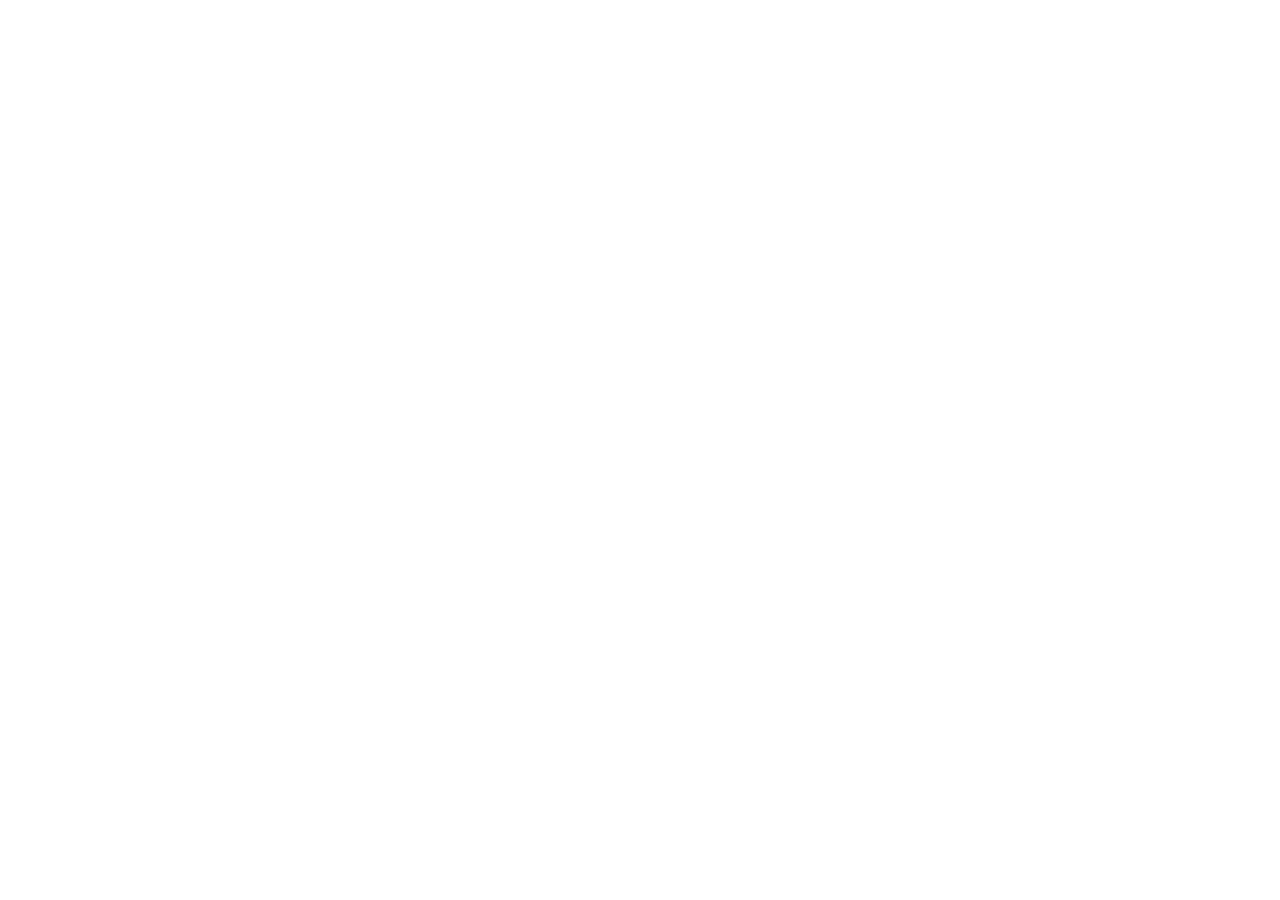
==== index.html @ eadfe166 "criei a pagina principal" ====
<!DOCTYPE html>
<html lang="pt-br">
<head>
    <meta charset="UTF-8">
    <meta name="viewport" content="width=device-width, initial-scale=1.0">
    <title>Projeto Redes Sociais</title>
    <link rel="shortcut icon" href="favicon.ico" type="image/x-icon">
</head>
<body>
    
</body>
</html>
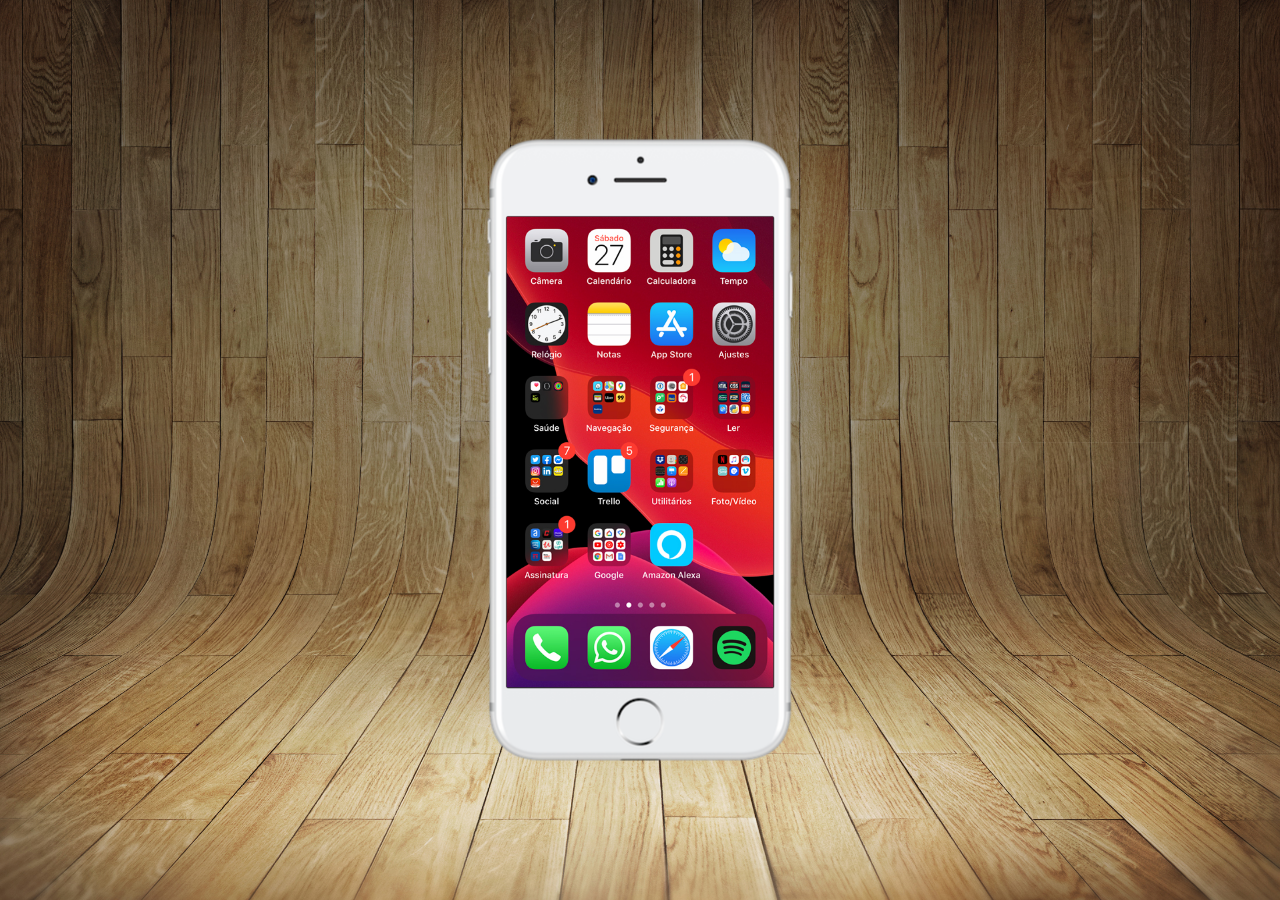
==== commit 62049d60: "criei home" ====
--- a/index.html
+++ b/index.html
@@ -5,8 +5,16 @@
     <meta name="viewport" content="width=device-width, initial-scale=1.0">
     <title>Projeto Redes Sociais</title>
     <link rel="shortcut icon" href="favicon.ico" type="image/x-icon">
+    <link rel="stylesheet" href="estilos/style.css">
 </head>
 <body>
-    
+    <main>
+        <section id="telefone">
+            <iframe src="home.html" name="tela" id="tela" frameborder="0"></iframe>
+        </section>
+        <section id="redes-sociais">
+
+        </section>
+    </main>
 </body>
 </html>
--- a/estilos/style.css
+++ b/estilos/style.css
@@ -0,0 +1,45 @@
+@charset "UTF-8";
+
+* {
+    margin: 0px;
+    padding: 0px;
+    font-family: Arial, Helvetica, sans-serif;
+}
+
+html, body {
+    height: 100vh;
+    width: 100vw;
+    background-color: black;
+}
+
+body {
+    background: url('../imagens/fundo-madeira.jpg') no-repeat top center;
+    background-size: cover;
+    background-attachment: fixed;
+}
+
+main {
+    position: relative;
+    height: 100vh;
+}
+
+section#telefone {
+    position: absolute;
+    top: 50%;
+    left: 50%;
+    transform: translate(-50%, -50%);
+
+    height: 627px;
+    width: 311px;
+    background: url('../imagens/frame-iphone.png') no-repeat;
+}
+
+iframe#tela {
+    position: relative;
+    width: 267px;
+    height: 471px;
+    top: 80px;
+    left: 22px;
+    box-shadow: inset 2px 2px 5px rgba(0, 0, 0, 0.2);
+
+}
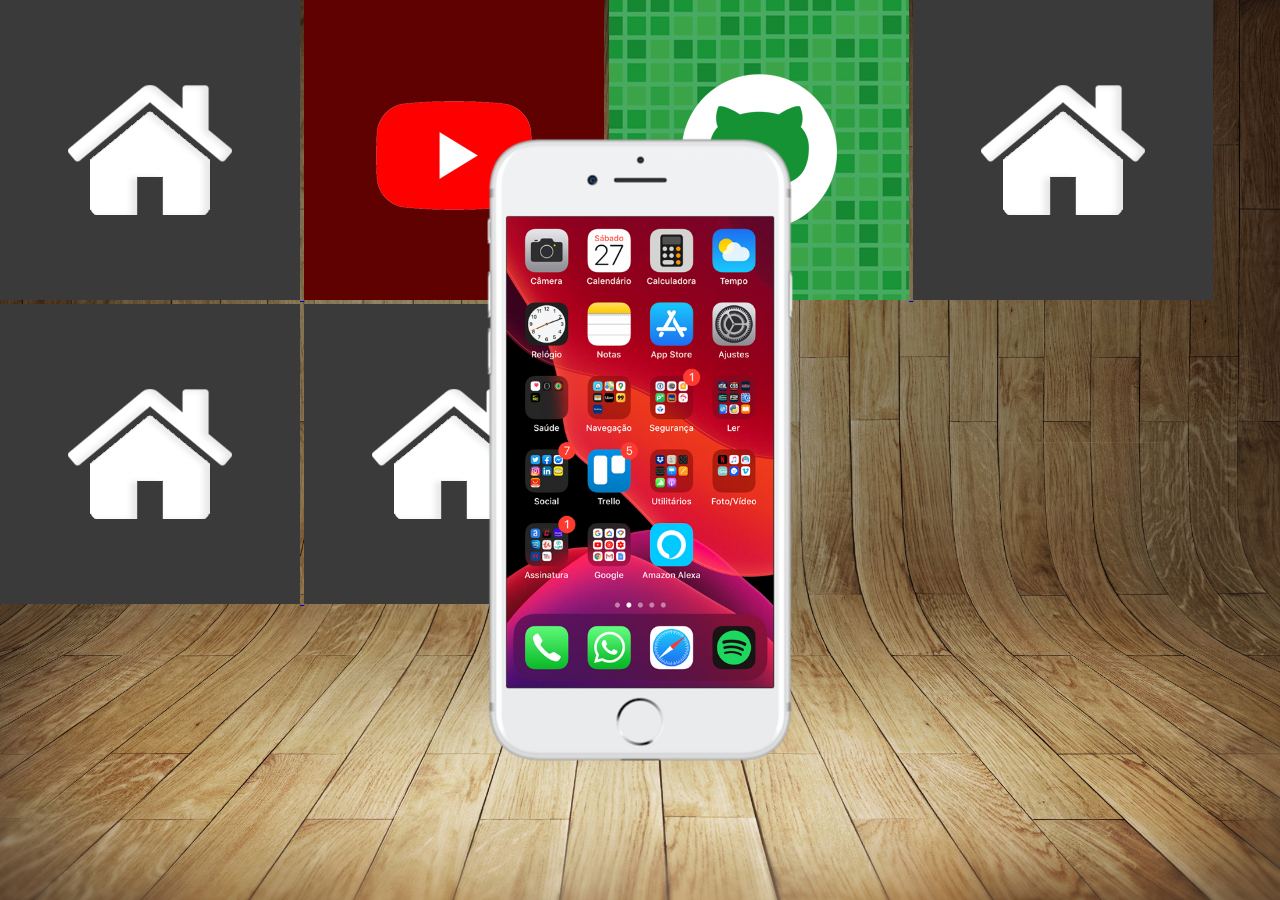
==== commit 00267faa: "atualizando" ====
--- a/index.html
+++ b/index.html
@@ -10,9 +10,23 @@
 <body>
     <main>
         <section id="telefone">
-            <iframe src="home.html" name="tela" id="tela" frameborder="0"></iframe>
+            <iframe src="home.html" name="tela" id="tela" frameborder="0">
+                Seu navegador não é compatível com isso.
+            </iframe>
         </section>
         <section id="redes-sociais">
+            <a href="index.html" target="tela"><img src="imagens/logo-home.jpg" alt="home">
+            </a>
+            <a href="index.html" target="tela"><img src="imagens/logo-youtube.jpg" alt="youtube">
+            </a>
+            <a href="index.html" target="tela"><img src="imagens/logo-github.jpg" alt="logo-home">
+            </a>
+            <a href="index.html" target="tela"><img src="imagens/logo-home.jpg" alt="logo-home">
+            </a>
+            <a href="index.html" target="tela"><img src="imagens/logo-home.jpg" alt="logo-home">
+            </a>
+            <a href="index.html" target="tela"><img src="imagens/logo-home.jpg" alt="logo-home">
+            </a>
 
         </section>
     </main>
--- a/estilos/style.css
+++ b/estilos/style.css
@@ -43,3 +43,7 @@
     box-shadow: inset 2px 2px 5px rgba(0, 0, 0, 0.2);
 
 }
+
+#logo-home {
+    border-radius: 100%;
+}
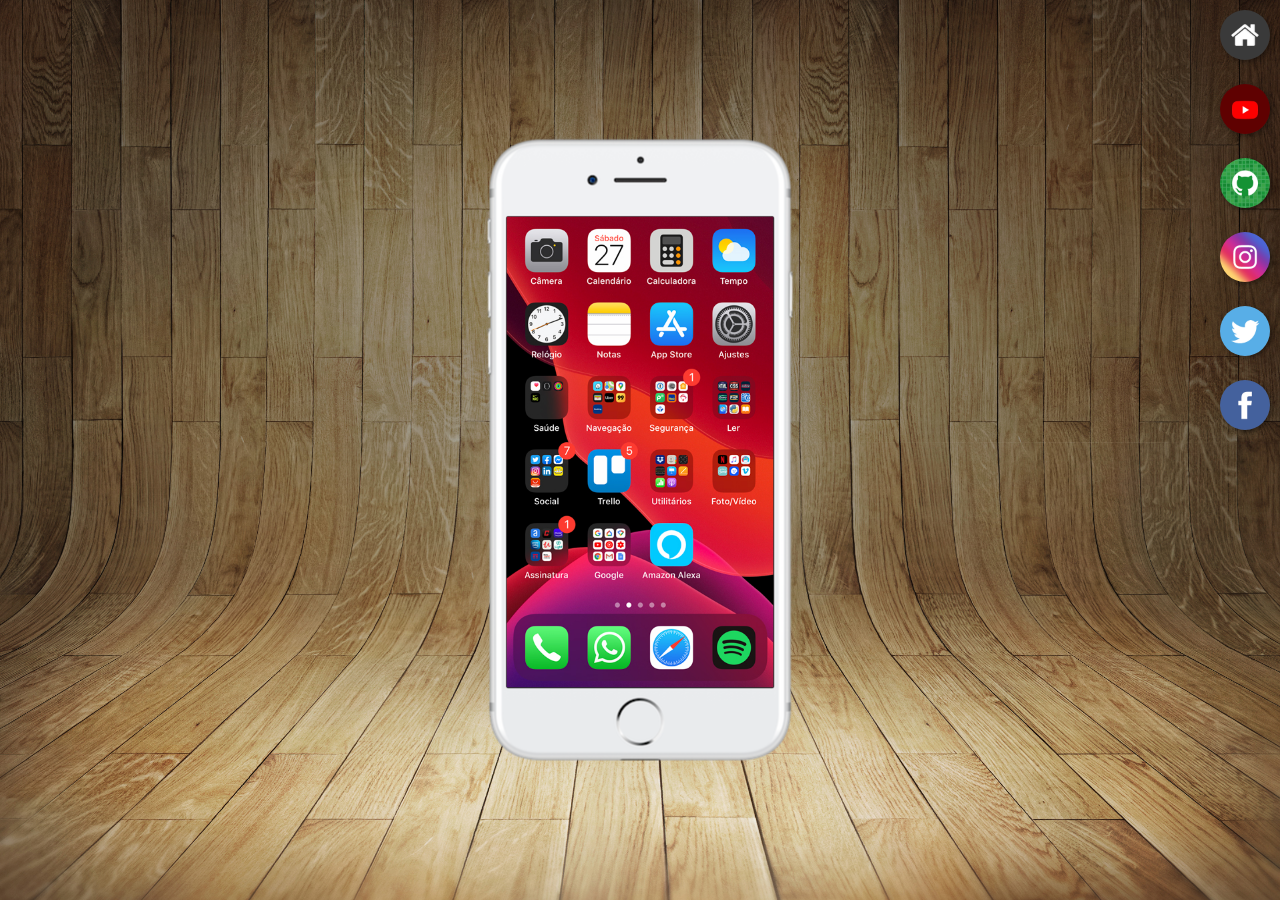
==== commit 72a0865c: "criei botões na lateral" ====
--- a/index.html
+++ b/index.html
@@ -16,16 +16,16 @@
         </section>
         <section id="redes-sociais">
             <a href="index.html" target="tela"><img src="imagens/logo-home.jpg" alt="home">
-            </a>
+            </a><br>
             <a href="index.html" target="tela"><img src="imagens/logo-youtube.jpg" alt="youtube">
-            </a>
-            <a href="index.html" target="tela"><img src="imagens/logo-github.jpg" alt="logo-home">
-            </a>
-            <a href="index.html" target="tela"><img src="imagens/logo-home.jpg" alt="logo-home">
-            </a>
-            <a href="index.html" target="tela"><img src="imagens/logo-home.jpg" alt="logo-home">
-            </a>
-            <a href="index.html" target="tela"><img src="imagens/logo-home.jpg" alt="logo-home">
+            </a><br>
+            <a href="index.html" target="tela"><img src="imagens/logo-github.jpg" alt="github">
+            </a><br>
+            <a href="index.html" target="tela"><img src="imagens/logo-instagram.jpg" alt="instagram">
+            </a><br>
+            <a href="index.html" target="tela"><img src="imagens/logo-twitter.jpg" alt="twitter">
+            </a><br>
+            <a href="index.html" target="tela"><img src="imagens/logo-facebook.jpg" alt="facebook">
             </a>
 
         </section>
--- a/estilos/style.css
+++ b/estilos/style.css
@@ -44,6 +44,21 @@
 
 }
 
-#logo-home {
-    border-radius: 100%;
+section#redes-sociais {
+    text-align: right;
 }
+
+section#redes-sociais img {
+    width: 50px;
+    margin: 10px;
+    border-radius: 50%;
+    box-shadow: 2px 2px 5px rgba(0, 0, 0, 0.404);
+    box-sizing: border-box;
+}
+
+section#redes-sociais img:hover {
+    border: 2px solid rgba(255, 255, 255, 0.644);
+    transform: translate(-3px, -3px);
+    box-shadow: 5px 5px 10px rgba(0, 0, 0, 0.603);
+    transition: transform 0.3s, border 0.5s;
+}
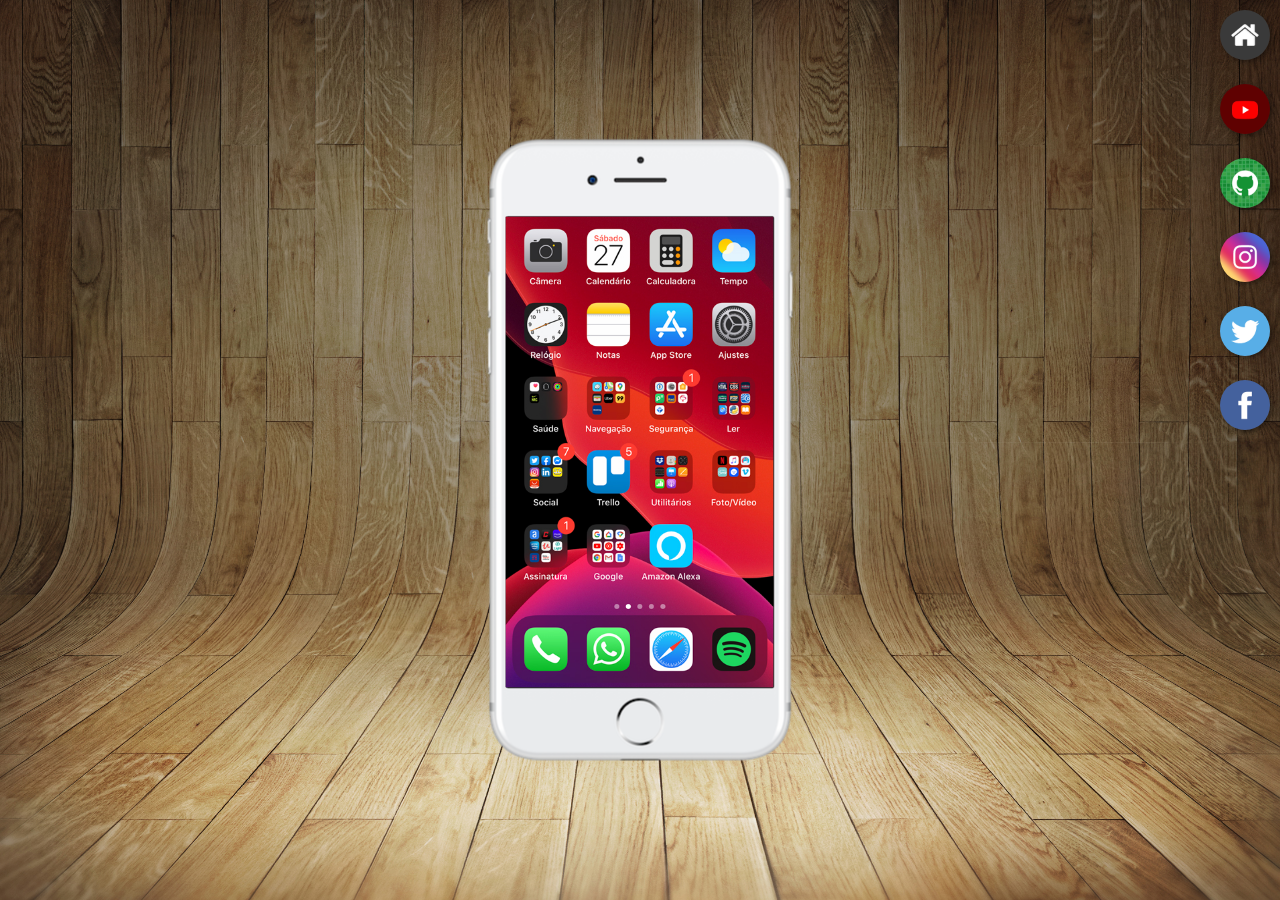
==== commit 93666841: "projeto finalizado" ====
--- a/index.html
+++ b/index.html
@@ -15,17 +15,17 @@
             </iframe>
         </section>
         <section id="redes-sociais">
-            <a href="index.html" target="tela"><img src="imagens/logo-home.jpg" alt="home">
+            <a href="home.html" target="tela"><img src="imagens/logo-home.jpg" alt="home">
             </a><br>
-            <a href="index.html" target="tela"><img src="imagens/logo-youtube.jpg" alt="youtube">
+            <a href="youtube.html" target="tela"><img src="imagens/logo-youtube.jpg" alt="youtube">
             </a><br>
-            <a href="index.html" target="tela"><img src="imagens/logo-github.jpg" alt="github">
+            <a href="github.html" target="tela"><img src="imagens/logo-github.jpg" alt="github">
             </a><br>
-            <a href="index.html" target="tela"><img src="imagens/logo-instagram.jpg" alt="instagram">
+            <a href="instagram.html" target="tela"><img src="imagens/logo-instagram.jpg" alt="instagram">
             </a><br>
-            <a href="index.html" target="tela"><img src="imagens/logo-twitter.jpg" alt="twitter">
+            <a href="twitter.html" target="tela"><img src="imagens/logo-twitter.jpg" alt="twitter">
             </a><br>
-            <a href="index.html" target="tela"><img src="imagens/logo-facebook.jpg" alt="facebook">
+            <a href="facebook.html" target="tela"><img src="imagens/logo-facebook.jpg" alt="facebook">
             </a>
 
         </section>
--- a/estilos/style.css
+++ b/estilos/style.css
@@ -36,10 +36,10 @@
 
 iframe#tela {
     position: relative;
-    width: 267px;
+    width: 268px;
     height: 471px;
     top: 80px;
-    left: 22px;
+    left: 21px;
     box-shadow: inset 2px 2px 5px rgba(0, 0, 0, 0.2);
 
 }
